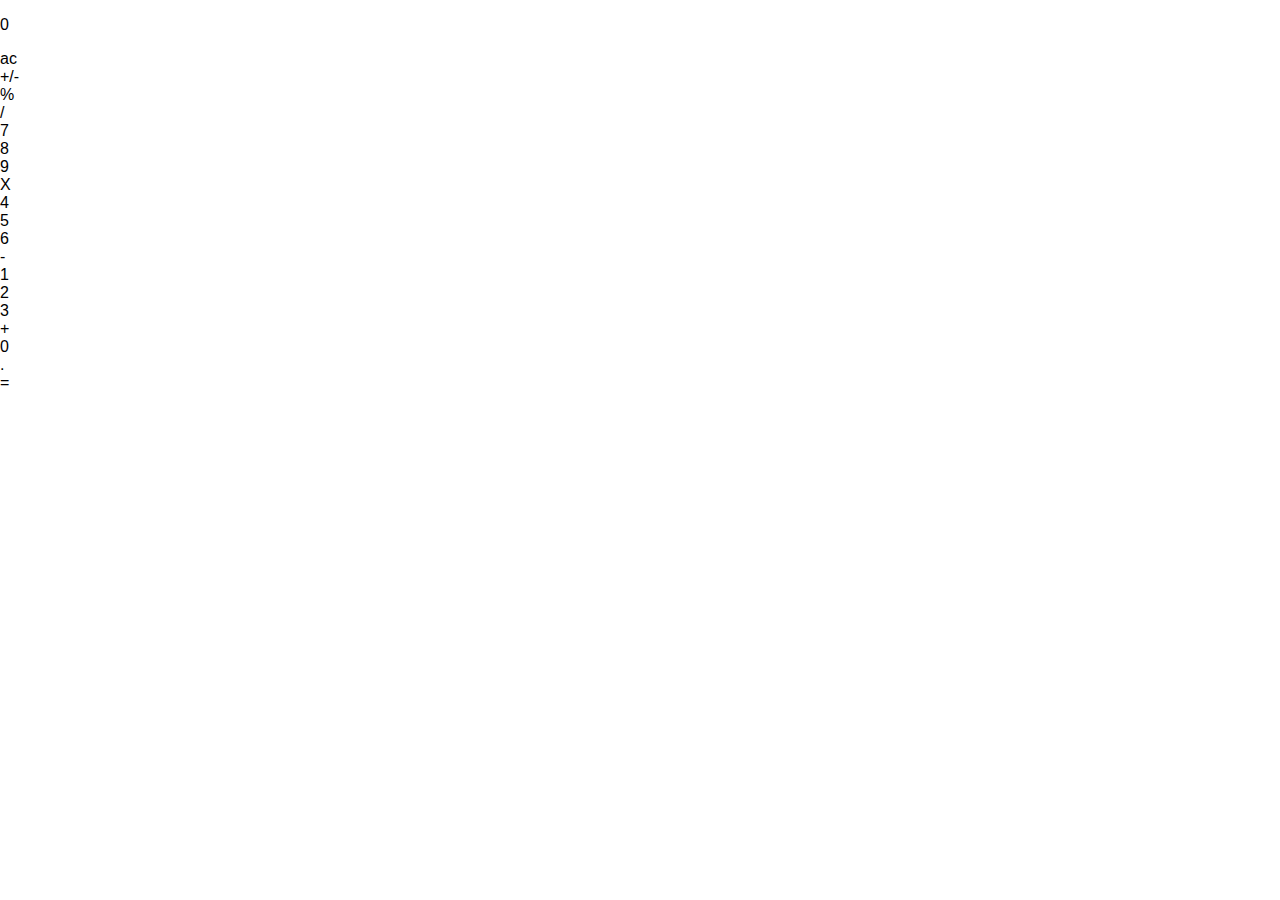
==== calc.html @ c0c540b3 "calculator html" ====
<!DOCTYPE html>
<html lang="en">

<head>
    <meta charset="UTF-8">
    <meta name="viewport" content="width=device-width, initial-scale=1.0">
    <title>Calculator</title>
    <link rel="stylesheet" href="style.css">
</head>

<body>
    <div class="calc">
        <div class="calc-scream">
            <p>0</p>

        </div>
        <div class="buttons">
            <div class="btn ac bg-grey">ac</div>
            <div class="btn plus-minus bg-grey">+/-</div>
            <div class="btn percent bg-grey">%</div>
            <div class="btn division bg-orrange">/</div>

            <div class="btn seven">7</div>
            <div class="btn eight">8</div>
            <div class="btn nine">9</div>
            <div class="btn multiply bg-orrange">X</div>

            <div class="btn four">4</div>
            <div class="btn five">5</div>
            <div class="btn six">6</div>
            <div class="btn minus bg-orrange">-</div>

            <div class="btn one">1</div>
            <div class="btn two">2</div>
            <div class="btn three">3</div>
            <div class="btn plus bg-orrange">+</div>

            <div class="btn zero">0</div>
            <div class="btn dot">.</div>
            <div class="btn equal bg-orrange">=</div>
            
        </div>
    </div>

</body>

</html>
---- style.css ----
body {
  font-family: Arial, Helvetica, sans-serif;
  font-size: 16px;
  margin: 0;
}

.container {
  max-width: 1300px;
  margin: 0 auto;
  padding: 0 15px;
}

header {
  background: black;
  padding: 10px 0;
}

.logo {
  font-size: 30px;
  color: white;
  text-decoration: none;
}

.main-title {
  text-align: center;
  text-transform: uppercase;
}

.text-green {
  color: green;
}

.fav-place {
  display: block;
  margin: 0 auto; 
}

.text-blue {
  color: blue;
}

.card {
  text-align: center;
  border: 1px solid black;
  width: 50%;
  margin: 0 auto;
}

.footer {
  margin-top: 20px;
  text-align: center;
  background: black;
  color: white;
  padding: 10px 0;
}

.footer a {
  color: white;
}
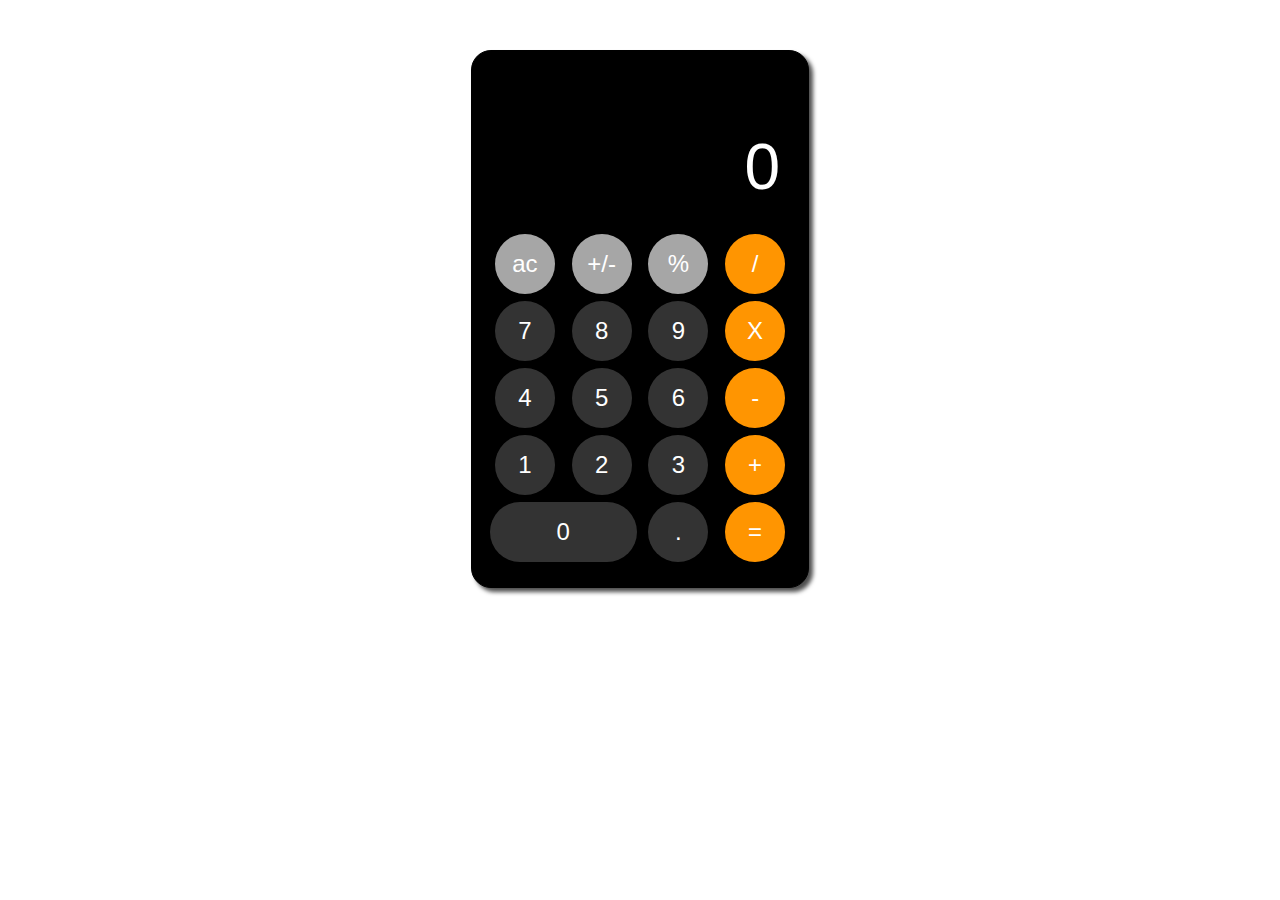
==== commit f5b8805e: "calculator completed" ====
--- a/calc.html
+++ b/calc.html
@@ -5,7 +5,7 @@
     <meta charset="UTF-8">
     <meta name="viewport" content="width=device-width, initial-scale=1.0">
     <title>Calculator</title>
-    <link rel="stylesheet" href="style.css">
+    <link rel="stylesheet" href="calc.css">
 </head>
 
 <body>
--- a/calc.css
+++ b/calc.css
@@ -0,0 +1,74 @@
+.calc {
+    margin: 50px auto;
+    width: 300px;
+    height: 500px;
+    border: 1px solid #000;
+    border-radius: 20px;
+    background: #000;
+    color: #fff;
+    font-family: Arial, Helvetica, sans-serif;
+    padding: 18px;
+    box-shadow: 4px 4px 4px #4f4f4f;
+}
+
+.buttons {
+    display: grid;
+    grid-template-areas:
+    "ac plus-minus percent division" 
+    "seven eight nine multiply" 
+    "four five six minus"
+    "one two three plus"
+    "zero zero dot eual";
+    grid-gap: 7px;
+    justify-items: center;
+}
+
+.calc-scream {
+    height: 125px;
+    padding: 10px;
+    display: grid;
+    justify-items: end;
+    align-items: end;
+    margin-bottom: 20px;
+}
+
+.calc-scream p {
+    text-align: right;
+    font-size: 4rem;
+    margin: 0;
+
+}
+
+.btn {
+    width: 60px;
+    height: 60px;
+    background: #333;
+    border-radius: 50%;
+    text-align: center;
+    line-height: 60px;
+    font-size: 1.5rem;
+    cursor: pointer;
+    user-select: none;
+}
+
+.btn.zero {
+    grid-area: zero;
+    width: 100%;
+    border-radius: 34px;
+}
+
+.btn:hover {
+    filter: brightness(120%);
+}
+
+.btn:active {
+    filter: brightness(90%);
+}
+
+.btn.bg-grey {
+    background: #a6a6a6;
+}
+
+.btn.bg-orrange {
+    background: #ff9501;
+}